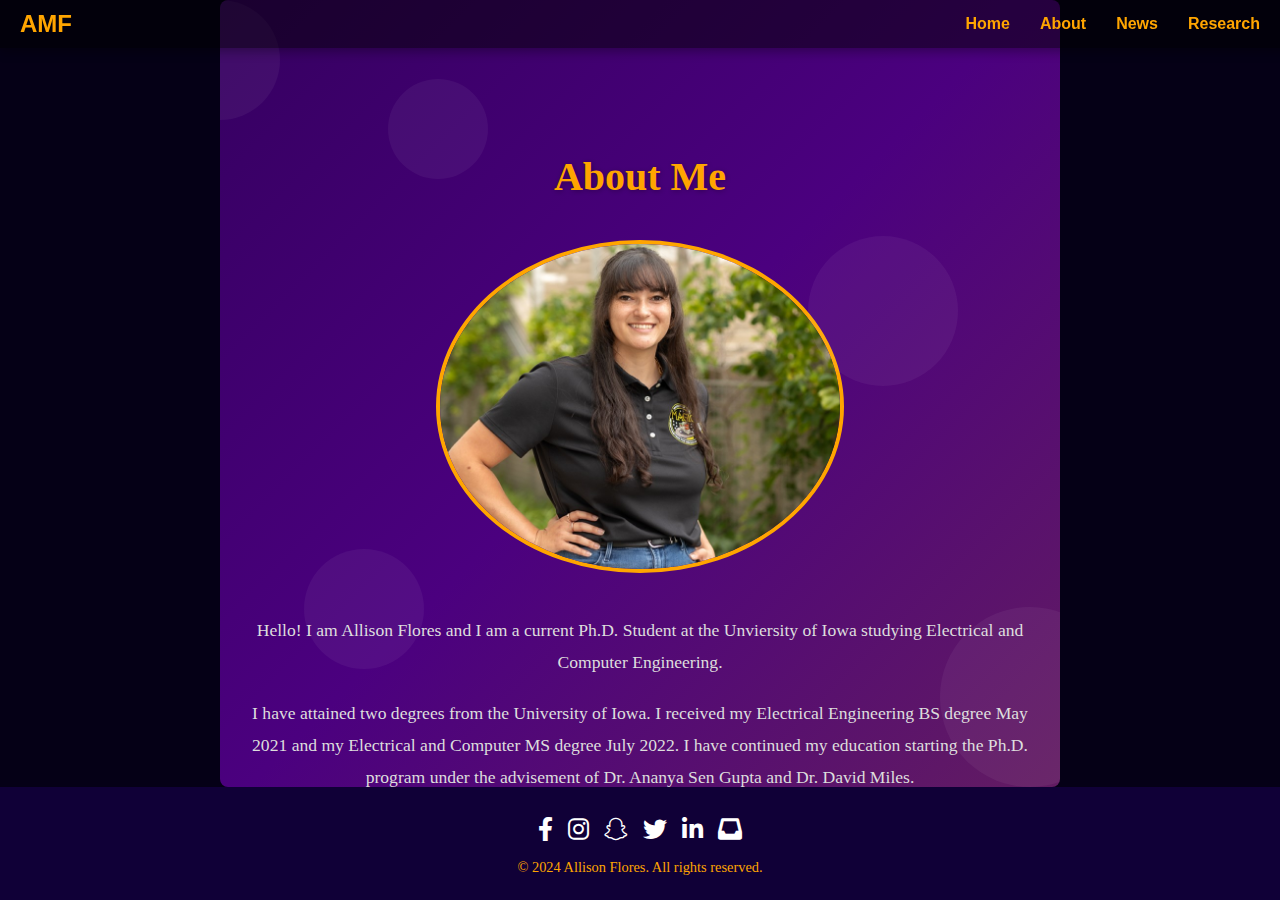
==== about.html @ cc705cfe "Added About Page Functionality" ====
<!DOCTYPE html>
<html lang="en">
<head>
    <meta charset="UTF-8">
    <meta name="viewport" content="width=device-width, initial-scale=1.0">
    <title>About Me - Allison Flores</title>
    <link rel="stylesheet" href="css/styles.css"> <!-- Link to your main CSS file -->
    <link rel="stylesheet" href="https://cdnjs.cloudflare.com/ajax/libs/font-awesome/6.0.0-beta3/css/all.min.css">
</head>
<body>
    <!-- Navbar -->
    <header class="navbar">
        <h1 class="logo"><a href="index.html">AMF</a></h1>
        <nav>
            <ul class="nav-links">
                <li><a href="index.html">Home</a></li>
                <li><a href="about.html"> About</a></li>
                <li><a href="news.html"> News</a></li>
                <li><a href="research.html"> Research</a></li>
            </ul>
        </nav>
        <!--Change navigation when in a a smaller screen-->
        <div class="hamburger">
            <!--Make the three lines for the hamburger dropdown menu-->
            <span></span>
            <span></span>
            <span></span>
        </div>
    </header>

    <!-- About Me Content -->
    <section class="about-section">
        <!-- Floating Circles -->
        <div class="circle circle1"></div>
        <div class="circle circle2"></div>
        <div class="circle circle3"></div>
        <div class="about-content">
            <h2>About Me</h2>
            <img src="headshot_cropped.jpg" alt="Allison Flores" class="headshot">
            <p> Hello! I am Allison Flores and I am a current Ph.D. Student at the Unviersity of Iowa studying 
                Electrical and Computer Engineering. </p>
             <p> I have attained two degrees from the University of Iowa. I received my Electrical Engineering BS degree May 2021
                and my Electrical and Computer MS degree July 2022. I have continued my education starting the Ph.D. program
                under the advisement of Dr. Ananya Sen Gupta and Dr. David Miles. 
             </p>
             <p> You can learn more about my research in the Research tab! </p>
        </div>
    </section>

    <!-- Footer -->
    <footer>
        <div class="social-media">
            <a href="#"><i class="fab fa-facebook-f"></i></a>
            <a href="#"><i class="fab fa-instagram"></i></a>
            <a href="#"><i class="fab fa-snapchat-ghost"></i></a>
            <a href="#"><i class="fab fa-twitter"></i></a>
            <a href="#"><i class="fab fa-linkedin-in"></i></a>  
            <a href="#"><i class="fas fa-inbox"></i></a>   
        </div>
        <p>&copy; 2024 Allison Flores. All rights reserved.</p>
    </footer>
    <!-- JavaScript for Navbar Toggling -->
    <script src="js/script.js"></script>
</body>
</html>
---- css/styles.css ----
/*
    Main Style Sheet for Portfolio Website
    Author: Allsion Flores
    Last Updated: 11/04/2024

*/

:root{
    --primary-color: #350060;
    --secondary-color: #100037;
    --highlight-color: #621c62;
    --accent-color: #ffa500;
    --background-color-site: #050016;
}

html, body{
    height: 100%;
    margin: 0;
}
body{
    display: flex;
    flex-direction: column;
    margin:0;
    padding:0;
    background-color: var(--background-color-site);
    outline: none !important;
}
footer {
    margin-top: auto;
    background-color: var(--secondary-color);
    padding: 10px 0;
    text-align: center;
    font-size: 0.9rem;
    position: relative;
    bottom: 0;
    width: 100%;
}
footer p{
    color:#ffa500;
}
/*Navigation Bar Styling*/
.navbar {
    position: fixed; 
    top: 0;
    left: 0;
    width: 100%;
    padding: 10px 20px;
    display: flex;
    align-items: center;
    justify-content: space-between;
    background-color: rgba(0, 0, 0, 0.5); /* Semi-transparent background */
    z-index: 10; /* Ensures it stays on top */
    font-family: Arial, sans-serif;
}
.nav-links{
    list-style: none;
    display: flex;
    gap:30px;
    margin:0;
    padding:0;
}
.logo{
    font-size: 1.5rem;
    color: var(--accent-color); /* Matches accent color */
    font-weight: bold;
    margin: 0;
}
.logo a{
    color:inherit;
    text-decoration: none;
}
.navbar nav ul {
    list-style: none;
    margin: 0;
    padding: 0;
    display: flex;
    gap: 30px;
}

.navbar nav ul li {
    margin: 0;
}
/* Add margin to the last item in the nav list */
.navbar nav ul li:last-child {
    margin-right: 40px; /* Adjust as needed */
}
.navbar nav ul li a {
    color: var(--accent-color); /* Initial link color */
    text-decoration: none;
    padding: 8px 0;
    font-weight: 600;
    position: relative;
    transition: color 0.3s;
}

.navbar nav ul li a:hover {
    color: #fff; /* Change color on hover */
}

.navbar nav ul li a::after {
    content: "";
    position: absolute;
    left: 0;
    bottom: 0;
    width: 100%;
    height: 2px;
    background-color: var(--accent-color); /* Accent color for underline */
    transform: scaleX(0);
    transform-origin: right;
    transition: transform 0.3s ease;
}

.navbar nav ul li a:hover::after {
    transform: scaleX(1);
    transform-origin: left;
}
/* Optional: Add a slight shadow to the navbar for depth */
.navbar {
    box-shadow: 0px 4px 10px rgba(0, 0, 0, 0.3);
}
/* Hamburger Icon Styles*/
.hamburger{
    display: none;
    flex-direction: column;
    cursor: pointer;
    gap: 5px;
    margin-right: 20px;
}
.hamburger span{
    display:block;
    width: 25px;
    height: 3px;
    background-color: var(--accent-color);
    transition: 0.3s;
}
/* Active state for "X" transformation */
.navbar.active .hamburger span:nth-child(1) {
    transform: rotate(45deg) translateY(8px);
}
.navbar.active .hamburger span:nth-child(2) {
    opacity: 0; /* Hides the middle line */
}
.navbar.active .hamburger span:nth-child(3) {
    transform: rotate(-45deg) translateY(-8px);
}

/* Responsive Navbar */
@media (max-width: 768px) {
    .navbar nav {
        display:none;
    }
    .nav-links {
        display: none; /* Hide links on smaller screens */
    }
    .navbar.active nav{
        display: flex;
    }
    .navbar.active .nav-links {
        display: flex; /* Show the links when navbar is active */
        flex-direction: column;
        position: absolute;
        top: 48px; /* Adjust based on navbar height */
        right: 0;
        background-color: var(--secondary-color); /* Dark background for dropdown */
        background-color: rgba(0, 0, 0, 0.5); /* Semi-transparent background */
        width: 100%;
        padding: 20px 0;
        text-align: center;
    }
    .navbar.active nav ul li:last-child{
        margin-right: 0px;
    }
    .hamburger {
        display: flex; /* Show hamburger icon on mobile */
    }
}



/* Hero Section Styles */
.hero {
    position: relative;
    width: 100%;
    height: 100vh; /* Full viewport height */
    background-image: url('../images/purple_hue.jpg'); /* Replace with your focal image path */
    background-size: cover;
    background-position: center;
    display: flex;
    justify-content: center;
    align-items: center;
    color: #fff;
    text-align: center;
}
.hero::before {
    content: "";
    position: absolute;
    top: 0;
    left: 0;
    width: 100%;
    height: 100%;
    background-color: rgba(0, 0, 0, 0.6); /* Dark overlay to enhance text visibility */
    z-index: 1;
}
.hero-content {
    position: relative;
    z-index: 2;
    max-width: 800px;
    padding: 20px;
    text-align: center;
}
.hero h1 {
    font-size: 3rem;
    font-weight: bold;
    color: var(--accent-color); /* Accent color for the heading */
    margin-bottom: 20px;
}
.hero p {
    font-size: 1.2rem;
    line-height: 1.5;
    color: #f0f0f0;
    margin-bottom: 20px;
}
.social-media {
    display: flex;
    gap: 15px;
    justify-content: center;
    margin-top: 20px;
}
.social-media a {
    color: #fff;
    font-size: 1.5rem;
    text-decoration: none;
    transition: color 0.3s;
}
.social-media a:hover {
    color: var(--accent-color); /* Hover color for social media icons */
}

/*Responsive Hero Section*/
@media (max-width: 768px) {
    .hero h1 {
        font-size: 2.5rem; /* Slightly smaller heading on mobile */
    }
    .hero p {
        font-size: 1rem; /* Slightly smaller paragraph on mobile */
    }
    .social-media a {
        font-size: 1.2rem; /* Slightly smaller icons on mobile */
    }
}
/*About Section Formatting*/
/* About Section Styles */
.about-section {
    position: relative;
    padding: 120px 20px 60px;
    background: linear-gradient(135deg, var(--primary-color), #4b007f, var(--highlight-color));
    color: #f0f0f0;
    text-align: center;
    max-width: 800px;
    margin: auto;
    border-radius: 8px;
    overflow: hidden;
}

/* General Circle Styling */
.circle {
    position: absolute;
    border-radius: 50%;
    background: rgba(255, 255, 255, 0.05); /* Light, subtle color */
    animation: float 15s infinite ease-in-out;
    z-index: 0; /* Keep circles behind content */
}

/* Specific Circles with Different Sizes and Positions */
.circle1 {
    width: 100px;
    height: 100px;
    top: 10%;
    left: 20%;
    animation-duration: 12s; /* Varying speed */
}

.circle2 {
    width: 150px;
    height: 150px;
    top: 30%;
    left: 70%;
    animation-duration: 18s;
}

.circle3 {
    width: 120px;
    height: 120px;
    bottom: 15%;
    left: 10%;
    animation-duration: 20s;
}

/* Original Circles */
.about-section::before,
.about-section::after {
    content: "";
    position: absolute;
    background: rgba(255, 255, 255, 0.05);
    border-radius: 50%;
    animation: float 10s infinite ease-in-out;
}

.about-section::before {
    width: 120px;
    height: 120px;
    top: 0;
    left: -60px;
}

.about-section::after {
    width: 180px;
    height: 180px;
    bottom: 0;
    right: -60px;
}

/* Float Animation */
@keyframes float {
    0% {
        transform: translate(0, 0);
    }
    50% {
        transform: translate(10px, -20px); /* Diagonal movement */
    }
    100% {
        transform: translate(0, 0);
    }
}

.about-section h2 {
    font-size: 2.5rem;
    color: var(--accent-color);
    margin-bottom: 20px;
    text-shadow: 1px 1px 5px rgba(0, 0, 0, 0.3);
}

.about-section h3 {
    font-size: 1.5rem;
    color: var(--accent-color);
    margin-bottom: 20px;
    text-shadow: 1px 1px 5px rgba(0, 0, 0, 0.3);
}

.about-section p {
    font-size: 1.1rem;
    line-height: 1.8;
    color: #ddd;
    margin-bottom: 20px;
}

/* Headshot Image Styling */
.headshot {
    width: 400px; /* Adjust size as needed */
    height: auto; /* Keeps aspect ratio */
    border-radius: 50%; /* Circular crop */
    margin-top: 20px;
    margin-bottom: 20px;
    border: 4px solid var(--accent-color); /* Optional border for style */
}
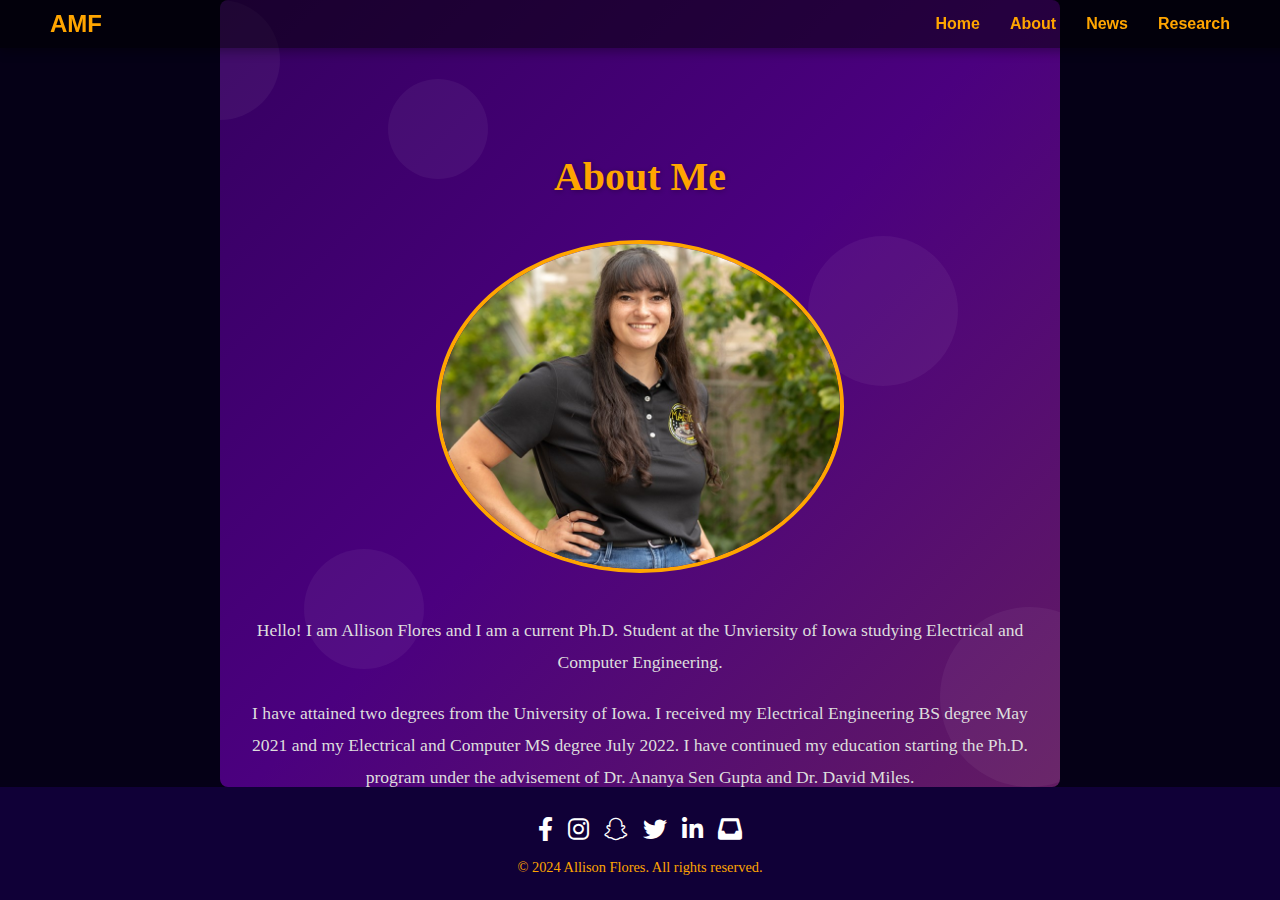
==== commit f7991e8c: "Restructured style sheets so they are each independent" ====
--- a/about.html
+++ b/about.html
@@ -4,7 +4,8 @@
     <meta charset="UTF-8">
     <meta name="viewport" content="width=device-width, initial-scale=1.0">
     <title>About Me - Allison Flores</title>
-    <link rel="stylesheet" href="css/styles.css"> <!-- Link to your main CSS file -->
+    <link rel="stylesheet" href="css/main.css"> <!-- Link to your main CSS file -->
+    <link rel="stylesheet" href="css/about.css">
     <link rel="stylesheet" href="https://cdnjs.cloudflare.com/ajax/libs/font-awesome/6.0.0-beta3/css/all.min.css">
 </head>
 <body>
--- a/css/main.css
+++ b/css/main.css
@@ -0,0 +1,203 @@
+/*Main Style Sheet that contains styling for the nav bar and footer
+as well as the responsive elements*/
+
+:root{
+    --primary-color: #350060;
+    --secondary-color: #100037;
+    --highlight-color: #621c62;
+    --accent-color: #ffa500;
+    --background-color-site: #050016;
+    --purple-secondary:#4b007f;
+}
+
+html, body{
+    height: 100%;
+    margin: 0;
+    overflow: auto;
+}
+body{
+    display: flex;
+    flex-direction: column;
+    margin:0;
+    padding:0;
+    background-color: var(--background-color-site);
+    outline: none !important;
+}
+footer {
+    margin-top: auto;
+    background-color: var(--secondary-color);
+    padding: 10px 0;
+    text-align: center;
+    font-size: 0.9rem;
+    position: relative;
+    bottom: 0;
+    width: 100%;
+}
+footer p{
+    color:#ffa500;
+}
+/*Navigation Bar Styling*/
+.navbar {
+    position: fixed;
+    top: 0;
+    left: 0;
+    width: 100%;
+    padding: 10px 50px;
+    display: flex;
+    align-items: center;
+    justify-content: space-between;
+    background-color: rgba(0, 0, 0, 0.5); /* Semi-transparent background */
+    z-index: 10;
+    box-shadow: 0px 4px 10px rgba(0, 0, 0, 0.6); /* Adds shadow below navbar */
+    font-family: Arial, sans-serif;
+}
+.nav-links{
+    list-style: none;
+    display: flex;
+    gap:30px;
+    margin:0;
+    padding:0;
+}
+.logo{
+    font-size: 1.5rem;
+    color: var(--accent-color); /* Matches accent color */
+    font-weight: bold;
+    margin: 0;
+}
+.logo a{
+    color:inherit;
+    text-decoration: none;
+}
+.navbar nav ul {
+    list-style: none;
+    margin: 0;
+    padding: 0;
+    display: flex;
+    gap: 30px;
+}
+
+.navbar nav ul li {
+    margin: 0;
+}
+/* Add margin to the last item in the nav list */
+.navbar nav ul li:last-child {
+    margin-right: 100px; /* Adjust as needed */
+}
+.navbar nav ul li a {
+    color: var(--accent-color); /* Initial link color */
+    text-decoration: none;
+    padding: 8px 0;
+    font-weight: 600;
+    position: relative;
+    transition: color 0.3s;
+}
+
+.navbar nav ul li a:hover {
+    color: #fff; /* Change color on hover */
+}
+
+.navbar nav ul li a::after {
+    content: "";
+    position: absolute;
+    left: 0;
+    bottom: 0;
+    width: 100%;
+    height: 2px;
+    background-color: var(--accent-color); /* Accent color for underline */
+    transform: scaleX(0);
+    transform-origin: right;
+    transition: transform 0.3s ease;
+}
+
+.navbar nav ul li a:hover::after {
+    transform: scaleX(1);
+    transform-origin: left;
+}
+/* Optional: Add a slight shadow to the navbar for depth */
+.navbar {
+    box-shadow: 0px 4px 10px rgba(0, 0, 0, 0.3);
+}
+/* Hamburger Icon Styles*/
+.hamburger{
+    display: none;
+    flex-direction: column;
+    cursor: pointer;
+    gap: 5px;
+    margin-right: 20px;
+}
+.hamburger span{
+    display:block;
+    width: 25px;
+    height: 3px;
+    background-color: var(--accent-color);
+    transition: 0.3s;
+}
+/* Active state for "X" transformation */
+.navbar.active .hamburger span:nth-child(1) {
+    transform: rotate(45deg) translateY(8px);
+}
+.navbar.active .hamburger span:nth-child(2) {
+    opacity: 0; /* Hides the middle line */
+}
+.navbar.active .hamburger span:nth-child(3) {
+    transform: rotate(-45deg) translateY(-8px);
+}
+
+/* Responsive Navbar */
+@media (max-width: 768px) {
+    .navbar nav {
+        display:none;
+    }
+    .nav-links {
+        display: none; /* Hide links on smaller screens */
+    }
+    .navbar.active nav{
+        display: flex;
+    }
+    .navbar.active .nav-links {
+        display: flex; /* Show the links when navbar is active */
+        flex-direction: column;
+        position: absolute;
+        top: 48px; /* Adjust based on navbar height */
+        right: 0;
+        background-color: var(--secondary-color); /* Dark background for dropdown */
+        background-color: rgba(0, 0, 0, 0.5); /* Semi-transparent background */
+        width: 100%;
+        padding: 20px 0;
+        text-align: center;
+    }
+    .navbar.active nav ul li:last-child{
+        margin-right: 0px;
+    }
+    .hamburger {
+        display: flex; /* Show hamburger icon on mobile */
+    }
+}
+.social-media {
+    display: flex;
+    gap: 15px;
+    justify-content: center;
+    margin-top: 20px;
+}
+.social-media a {
+    color: #fff;
+    font-size: 1.5rem;
+    text-decoration: none;
+    transition: color 0.3s;
+}
+.social-media a:hover {
+    color: var(--accent-color); /* Hover color for social media icons */
+}
+
+/*Responsive Hero Section*/
+@media (max-width: 768px) {
+    .hero h1 {
+        font-size: 2.5rem; /* Slightly smaller heading on mobile */
+    }
+    .hero p {
+        font-size: 1rem; /* Slightly smaller paragraph on mobile */
+    }
+    .social-media a {
+        font-size: 1.2rem; /* Slightly smaller icons on mobile */
+    }
+}--- a/css/about.css
+++ b/css/about.css
@@ -0,0 +1,163 @@
+/*About Section Formatting*/
+/* About Section Styles */
+.about-section {
+    position: relative;
+    padding: 120px 20px 60px;
+    background: linear-gradient(135deg, var(--primary-color), var(--purple-secondary), var(--highlight-color));
+    color: #f0f0f0;
+    text-align: center;
+    max-width: 800px;
+    margin: auto;
+    border-radius: 8px;
+    overflow: hidden;
+    overflow-y: scroll;
+}
+
+/* General Circle Styling */
+.circle {
+    position: absolute;
+    border-radius: 50%;
+    background: rgba(255, 255, 255, 0.05); /* Light, subtle color */
+    animation: float 15s infinite ease-in-out;
+    z-index: 0; /* Keep circles behind content */
+}
+
+/* Specific Circles with Different Sizes and Positions */
+.circle1 {
+    width: 100px;
+    height: 100px;
+    top: 10%;
+    left: 20%;
+    animation-duration: 12s; /* Varying speed */
+}
+
+.circle2 {
+    width: 150px;
+    height: 150px;
+    top: 30%;
+    left: 70%;
+    animation-duration: 18s;
+}
+
+.circle3 {
+    width: 120px;
+    height: 120px;
+    bottom: 15%;
+    left: 10%;
+    animation-duration: 20s;
+}
+
+/* Original Circles */
+.about-section::before,
+.about-section::after {
+    content: "";
+    position: absolute;
+    background: rgba(255, 255, 255, 0.05);
+    border-radius: 50%;
+    animation: float 10s infinite ease-in-out;
+}
+
+.about-section::before {
+    width: 120px;
+    height: 120px;
+    top: 0;
+    left: -60px;
+}
+
+.about-section::after {
+    width: 180px;
+    height: 180px;
+    bottom: 0;
+    right: -60px;
+}
+
+/* Float Animation */
+@keyframes float {
+    0% {
+        transform: translate(0, 0);
+    }
+    50% {
+        transform: translate(10px, -20px); /* Diagonal movement */
+    }
+    100% {
+        transform: translate(0, 0);
+    }
+}
+
+.about-section h2 {
+    font-size: 2.5rem;
+    color: var(--accent-color);
+    margin-bottom: 20px;
+    text-shadow: 1px 1px 5px rgba(0, 0, 0, 0.3);
+}
+
+.about-section h3 {
+    font-size: 1.5rem;
+    color: var(--accent-color);
+    margin-bottom: 20px;
+    text-shadow: 1px 1px 5px rgba(0, 0, 0, 0.3);
+}
+
+.about-section p {
+    font-size: 1.1rem;
+    line-height: 1.8;
+    color: #ddd;
+    margin-bottom: 20px;
+}
+
+/* Headshot Image Styling */
+.headshot {
+    width: 400px; /* Adjust size as needed */
+    height: auto; /* Keeps aspect ratio */
+    border-radius: 50%; /* Circular crop */
+    margin-top: 20px;
+    margin-bottom: 20px;
+    border: 4px solid var(--accent-color); /* Optional border for style */
+}
+/*Responsive About Section*/
+@media (max-width: 768px) {
+    .about-section {
+        padding: 80px 15px 40px;
+    }
+
+    .about-section h2 {
+        font-size: 2rem; /* Smaller font for headings */
+    }
+
+    .about-section h3 {
+        font-size: 1.5rem;
+    }
+
+    .about-section p {
+        font-size: 1.1rem; /* Slightly smaller font for paragraphs */
+        line-height: 1.5;
+    }
+
+    .headshot {
+        width: 120px; /* Smaller headshot */
+        margin-top: 10px;
+        margin-bottom: 15px;
+    }
+}
+@media (max-width: 480px) {
+    .about-section {
+        padding: 60px 10px 30px;
+    }
+
+    .about-section h2 {
+        font-size: 1.8rem; /* Smaller font for mobile */
+    }
+
+    .about-section h3 {
+        font-size: 1.3rem;
+    }
+
+    .about-section p {
+        font-size: 1rem; /* Smaller font for paragraphs */
+        line-height: 1.4;
+    }
+
+    .headshot {
+        width: 100px; /* Small headshot for mobile */
+    }
+}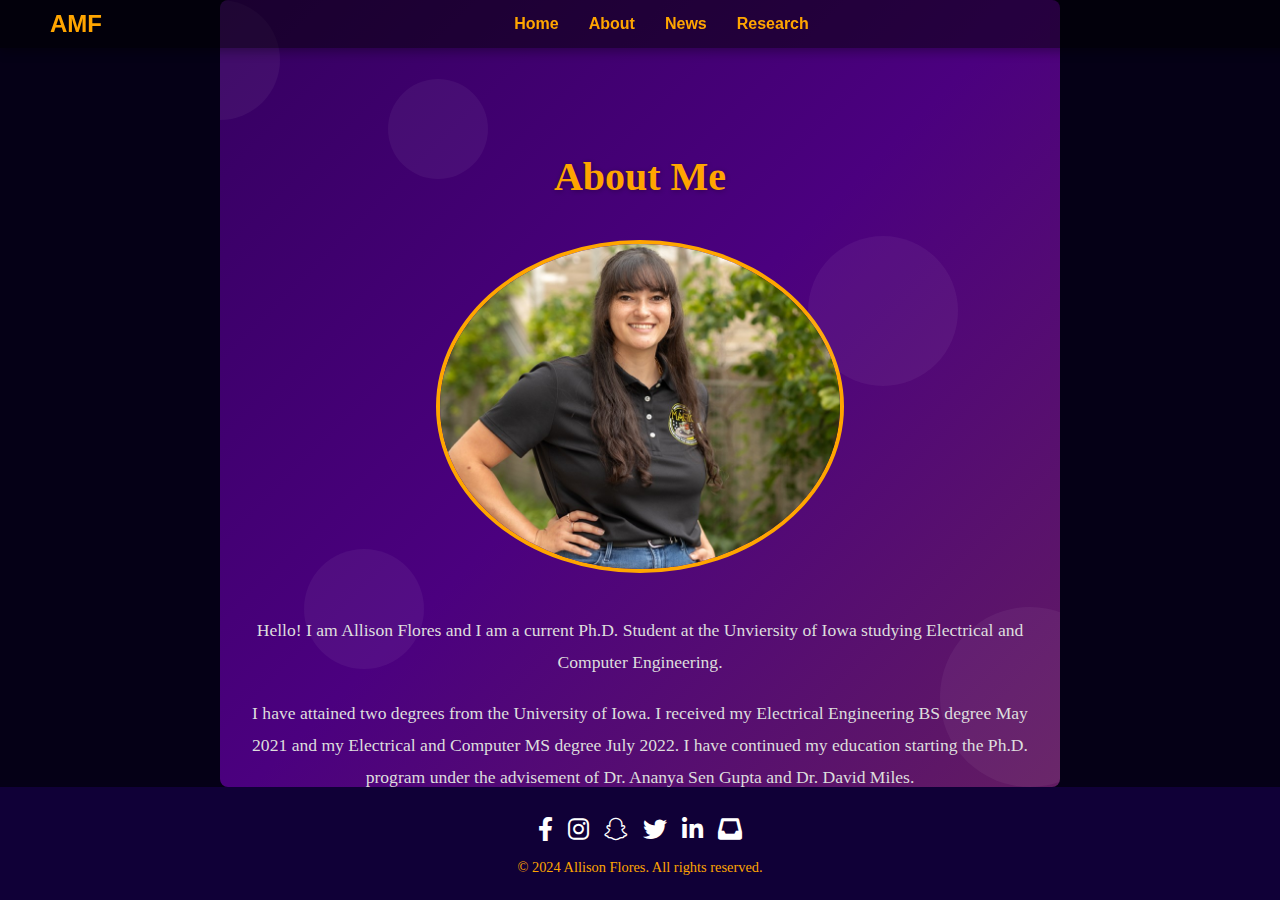
==== commit 3344cbf2: "Got hamburger menu back correctly" ====
--- a/about.html
+++ b/about.html
@@ -11,22 +11,20 @@
 <body>
     <!-- Navbar -->
     <header class="navbar">
-        <h1 class="logo"><a href="index.html">AMF</a></h1>
+        <h1 class="logo"><a href="../index.html">AMF</a></h1>
         <nav>
             <ul class="nav-links">
-                <li><a href="index.html">Home</a></li>
-                <li><a href="about.html"> About</a></li>
-                <li><a href="news.html"> News</a></li>
-                <li><a href="research.html"> Research</a></li>
+                <li><a href="/index.html">Home</a></li>
+                <li><a href="about.html">About </a></li>
+                <li><a href="news.html">News</a></li>
+                <li><a href="research.html">Research</a></li>
             </ul>
         </nav>
-        <!--Change navigation when in a a smaller screen-->
         <div class="hamburger">
-            <!--Make the three lines for the hamburger dropdown menu-->
             <span></span>
             <span></span>
             <span></span>
-        </div>
+        </div>1
     </header>
 
     <!-- About Me Content -->
--- a/css/main.css
+++ b/css/main.css
@@ -123,7 +123,8 @@
     flex-direction: column;
     cursor: pointer;
     gap: 5px;
-    margin-right: 20px;
+    margin-left:auto;
+    margin-right: 60px;
 }
 .hamburger span{
     display:block;
@@ -142,9 +143,28 @@
 .navbar.active .hamburger span:nth-child(3) {
     transform: rotate(-45deg) translateY(-8px);
 }
-
+.social-media {
+    display: flex;
+    gap: 15px;
+    justify-content: center;
+    margin-top: 20px;
+    color: var(--accent-color)
+}
+.social-media a {
+    color: #fff;
+    font-size: 1.5rem;
+    text-decoration: none;
+    transition: color 0.3s;
+}
+.social-media a:hover {
+    color: var(--accent-color); /* Hover color for social media icons */
+}
 /* Responsive Navbar */
 @media (max-width: 768px) {
+    .hamburger {
+        display: flex; /* Show hamburger icon on mobile */
+        z-index: 1;
+    }
     .navbar nav {
         display:none;
     }
@@ -161,41 +181,13 @@
         top: 48px; /* Adjust based on navbar height */
         right: 0;
         background-color: var(--secondary-color); /* Dark background for dropdown */
-        background-color: rgba(0, 0, 0, 0.5); /* Semi-transparent background */
+        background-color: rgba(0, 0, 0, 0.8); /* Semi-transparent background */
         width: 100%;
-        padding: 20px 0;
+        padding: 20px 0px;
         text-align: center;
     }
     .navbar.active nav ul li:last-child{
-        margin-right: 0px;
-    }
-    .hamburger {
-        display: flex; /* Show hamburger icon on mobile */
-    }
-}
-.social-media {
-    display: flex;
-    gap: 15px;
-    justify-content: center;
-    margin-top: 20px;
-}
-.social-media a {
-    color: #fff;
-    font-size: 1.5rem;
-    text-decoration: none;
-    transition: color 0.3s;
-}
-.social-media a:hover {
-    color: var(--accent-color); /* Hover color for social media icons */
-}
-
-/*Responsive Hero Section*/
-@media (max-width: 768px) {
-    .hero h1 {
-        font-size: 2.5rem; /* Slightly smaller heading on mobile */
-    }
-    .hero p {
-        font-size: 1rem; /* Slightly smaller paragraph on mobile */
+        margin-right: 10px;
     }
     .social-media a {
         font-size: 1.2rem; /* Slightly smaller icons on mobile */
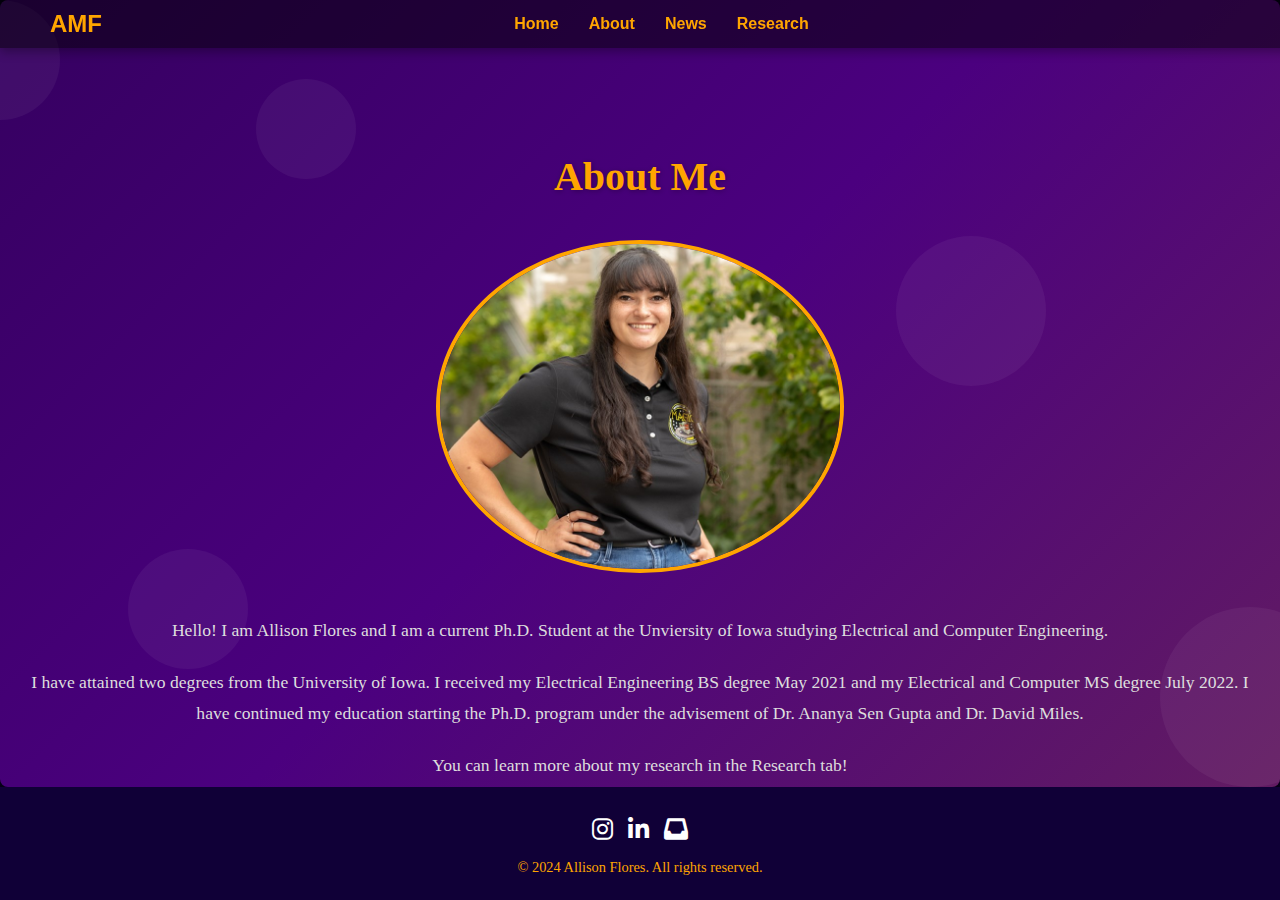
==== commit b94ff374: "Update all footers" ====
--- a/about.html
+++ b/about.html
@@ -49,12 +49,12 @@
     <!-- Footer -->
     <footer>
         <div class="social-media">
-            <a href="#"><i class="fab fa-facebook-f"></i></a>
-            <a href="#"><i class="fab fa-instagram"></i></a>
+            <!--<a href="https://www.facebook.com/allison.flores7564?miobextid=LQQJ4d"><i class="fab fa-facebook-f"></i></a>
             <a href="#"><i class="fab fa-snapchat-ghost"></i></a>
-            <a href="#"><i class="fab fa-twitter"></i></a>
-            <a href="#"><i class="fab fa-linkedin-in"></i></a>  
-            <a href="#"><i class="fas fa-inbox"></i></a>   
+            <a href="#"><i class="fab fa-twitter"></i></a>-->
+            <a href="https://www.instagram.com/floresa5/"><i class="fab fa-instagram"></i></a>
+            <a href="https://linkedin.com/in/allison-m-flores"><i class="fab fa-linkedin-in"></i></a>  
+            <a href="mailto:contact@allison-flores.com" title="Email" aria-label="Email"><i class="fas fa-inbox"></i></a>   
         </div>
         <p>&copy; 2024 Allison Flores. All rights reserved.</p>
     </footer>
--- a/css/main.css
+++ b/css/main.css
@@ -192,4 +192,94 @@
     .social-media a {
         font-size: 1.2rem; /* Slightly smaller icons on mobile */
     }
+}
+
+/*Scroll Wheels*/
+/* Hide scrollbars on the about and research sections */
+.about-section, .research-section, .news-page {
+    overflow-y: auto; /* Allows scrolling */
+    scrollbar-width: none; /* For Firefox */
+    -ms-overflow-style: none; /* For Internet Explorer and Edge */
+}
+
+/* Hide scrollbar for WebKit browsers (Chrome, Safari, Opera) */
+.about-section::-webkit-scrollbar, .research-section::-webkit-scrollbar {
+    display: none;
+}
+
+/* Smooth scrolling effect */
+html {
+    scroll-behavior: smooth;
+}
+
+/* Circle Elements that can be added*/
+/* General Circle Styling */
+.circle {
+    position: absolute;
+    border-radius: 50%;
+    background: rgba(255, 255, 255, 0.05); /* Light, subtle color */
+    animation: float 15s infinite ease-in-out;
+    z-index: 0; /* Keep circles behind content */
+}
+
+/* Specific Circles with Different Sizes and Positions */
+.circle1 {
+    width: 100px;
+    height: 100px;
+    top: 10%;
+    left: 20%;
+    animation-duration: 12s; /* Varying speed */
+}
+
+.circle2 {
+    width: 150px;
+    height: 150px;
+    top: 30%;
+    left: 70%;
+    animation-duration: 18s;
+}
+
+.circle3 {
+    width: 120px;
+    height: 120px;
+    bottom: 15%;
+    left: 10%;
+    animation-duration: 20s;
+}
+
+/* Original Circles */
+.about-section::before,
+.about-section::after {
+    content: "";
+    position: absolute;
+    background: rgba(255, 255, 255, 0.05);
+    border-radius: 50%;
+    animation: float 10s infinite ease-in-out;
+}
+
+.about-section::before {
+    width: 120px;
+    height: 120px;
+    top: 0;
+    left: -60px;
+}
+
+.about-section::after {
+    width: 180px;
+    height: 180px;
+    bottom: 0;
+    right: -60px;
+}
+
+/* Float Animation */
+@keyframes float {
+    0% {
+        transform: translate(0, 0);
+    }
+    50% {
+        transform: translate(10px, -20px); /* Diagonal movement */
+    }
+    100% {
+        transform: translate(0, 0);
+    }
 }--- a/css/about.css
+++ b/css/about.css
@@ -6,82 +6,11 @@
     background: linear-gradient(135deg, var(--primary-color), var(--purple-secondary), var(--highlight-color));
     color: #f0f0f0;
     text-align: center;
-    max-width: 800px;
-    margin: auto;
+    max-width: 800;
+    margin-bottom: auto;
     border-radius: 8px;
     overflow: hidden;
     overflow-y: scroll;
-}
-
-/* General Circle Styling */
-.circle {
-    position: absolute;
-    border-radius: 50%;
-    background: rgba(255, 255, 255, 0.05); /* Light, subtle color */
-    animation: float 15s infinite ease-in-out;
-    z-index: 0; /* Keep circles behind content */
-}
-
-/* Specific Circles with Different Sizes and Positions */
-.circle1 {
-    width: 100px;
-    height: 100px;
-    top: 10%;
-    left: 20%;
-    animation-duration: 12s; /* Varying speed */
-}
-
-.circle2 {
-    width: 150px;
-    height: 150px;
-    top: 30%;
-    left: 70%;
-    animation-duration: 18s;
-}
-
-.circle3 {
-    width: 120px;
-    height: 120px;
-    bottom: 15%;
-    left: 10%;
-    animation-duration: 20s;
-}
-
-/* Original Circles */
-.about-section::before,
-.about-section::after {
-    content: "";
-    position: absolute;
-    background: rgba(255, 255, 255, 0.05);
-    border-radius: 50%;
-    animation: float 10s infinite ease-in-out;
-}
-
-.about-section::before {
-    width: 120px;
-    height: 120px;
-    top: 0;
-    left: -60px;
-}
-
-.about-section::after {
-    width: 180px;
-    height: 180px;
-    bottom: 0;
-    right: -60px;
-}
-
-/* Float Animation */
-@keyframes float {
-    0% {
-        transform: translate(0, 0);
-    }
-    50% {
-        transform: translate(10px, -20px); /* Diagonal movement */
-    }
-    100% {
-        transform: translate(0, 0);
-    }
 }
 
 .about-section h2 {
@@ -118,6 +47,7 @@
 @media (max-width: 768px) {
     .about-section {
         padding: 80px 15px 40px;
+        margin: 0;
     }
 
     .about-section h2 {
@@ -134,7 +64,7 @@
     }
 
     .headshot {
-        width: 120px; /* Smaller headshot */
+        width: 50%; /* Smaller headshot */
         margin-top: 10px;
         margin-bottom: 15px;
     }
@@ -142,6 +72,7 @@
 @media (max-width: 480px) {
     .about-section {
         padding: 60px 10px 30px;
+        margin: 0;
     }
 
     .about-section h2 {
@@ -158,6 +89,6 @@
     }
 
     .headshot {
-        width: 100px; /* Small headshot for mobile */
+        width: 50%; /* Small headshot for mobile */
     }
 }